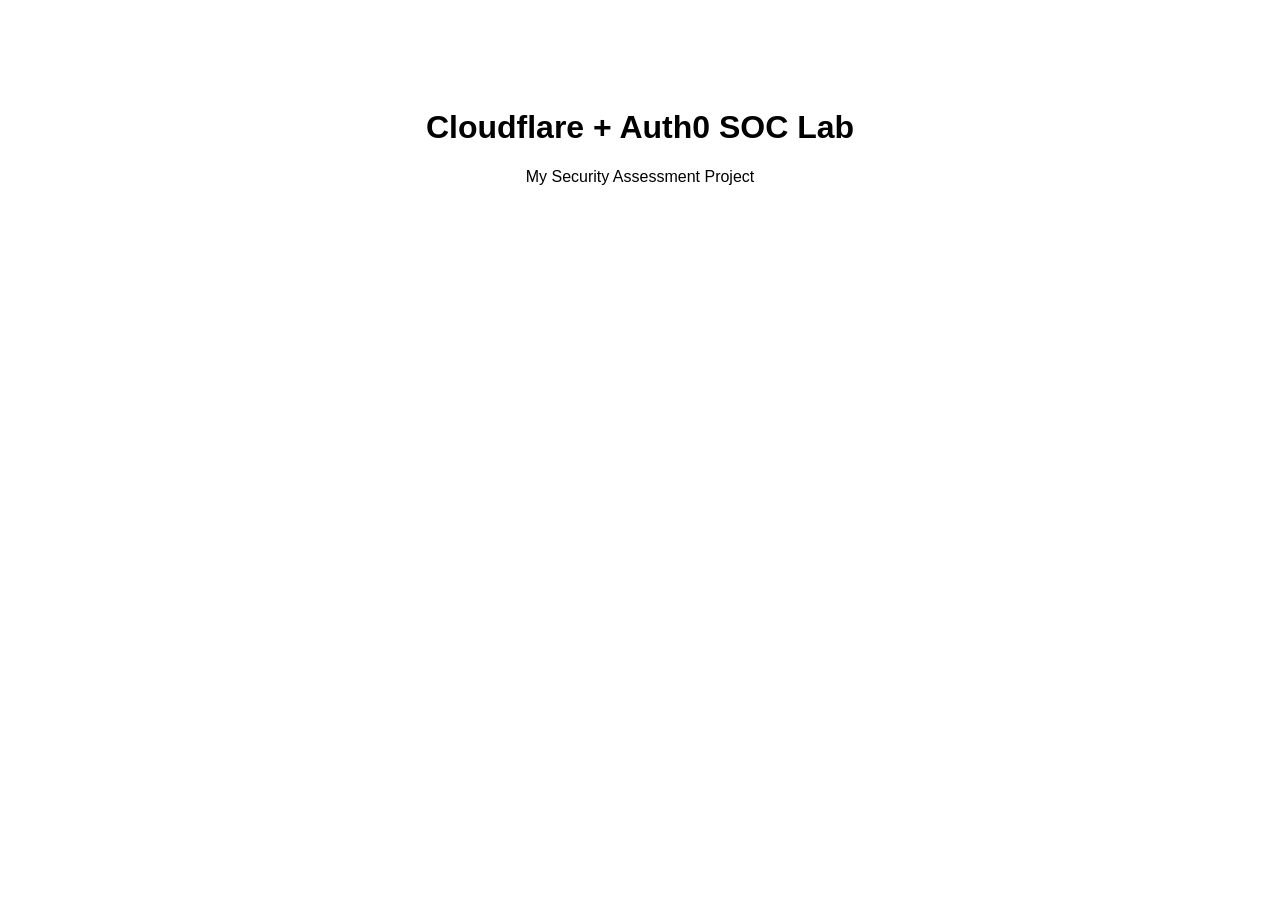
==== index.html @ 98a67a25 "Create index.html" ====
<!DOCTYPE html>
<html lang="en">
<head>
  <meta charset="UTF-8">
  <meta name="viewport" content="width=device-width, initial-scale=1.0">
  <title>Security Assessment Lab</title>
</head>
<body style="font-family: Arial; text-align:center; padding:80px;">
  <h1>Cloudflare + Auth0 SOC Lab</h1>
  <p>My Security Assessment Project</p>
</body>
</html>
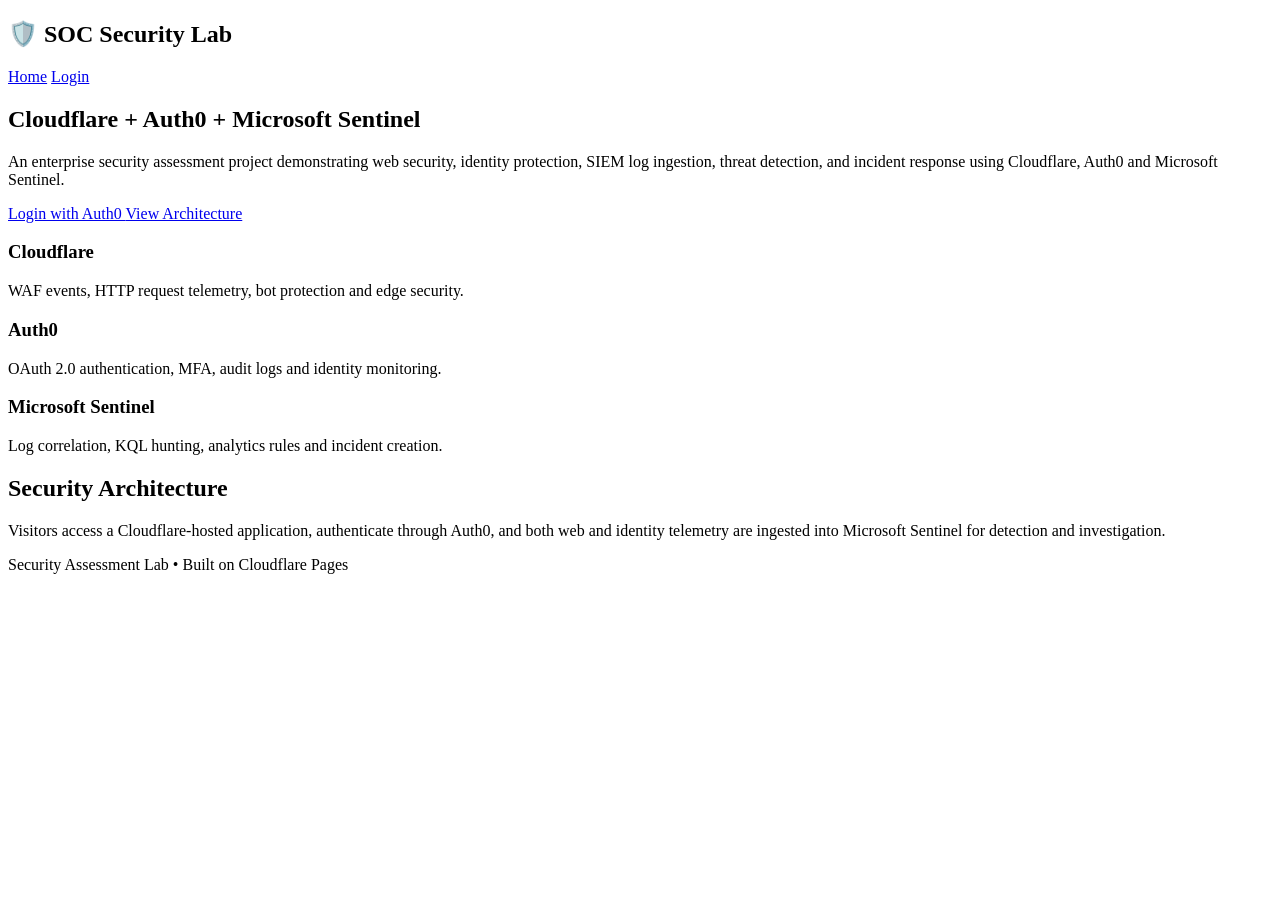
==== commit 7797744e: "Update index.html" ====
--- a/index.html
+++ b/index.html
@@ -3,10 +3,80 @@
 <head>
   <meta charset="UTF-8">
   <meta name="viewport" content="width=device-width, initial-scale=1.0">
-  <title>Security Assessment Lab</title>
+  <title>SOC Security Assessment Lab</title>
+  <link rel="stylesheet" href="css/style.css">
 </head>
-<body style="font-family: Arial; text-align:center; padding:80px;">
-  <h1>Cloudflare + Auth0 SOC Lab</h1>
-  <p>My Security Assessment Project</p>
+<body>
+
+  <nav>
+    <h2>🛡️ SOC Security Lab</h2>
+
+    <div>
+      <a href="index.html">Home</a>
+      <a href="login.html" class="login-link">Login</a>
+    </div>
+  </nav>
+
+  <section class="hero">
+
+    <h1>Cloudflare + Auth0 + Microsoft Sentinel</h1>
+
+    <p>
+      An enterprise security assessment project demonstrating web security,
+      identity protection, SIEM log ingestion, threat detection, and incident
+      response using Cloudflare, Auth0 and Microsoft Sentinel.
+    </p>
+
+    <div class="buttons">
+      <a href="login.html" class="btn primary">
+        Login with Auth0
+      </a>
+
+      <a href="#architecture" class="btn secondary">
+        View Architecture
+      </a>
+    </div>
+
+  </section>
+
+  <section class="features">
+
+    <div class="card">
+      <h3>Cloudflare</h3>
+      <p>
+        WAF events, HTTP request telemetry, bot protection and edge security.
+      </p>
+    </div>
+
+    <div class="card">
+      <h3>Auth0</h3>
+      <p>
+        OAuth 2.0 authentication, MFA, audit logs and identity monitoring.
+      </p>
+    </div>
+
+    <div class="card">
+      <h3>Microsoft Sentinel</h3>
+      <p>
+        Log correlation, KQL hunting, analytics rules and incident creation.
+      </p>
+    </div>
+
+  </section>
+
+  <section id="architecture" class="architecture">
+    <h2>Security Architecture</h2>
+
+    <p>
+      Visitors access a Cloudflare-hosted application, authenticate through
+      Auth0, and both web and identity telemetry are ingested into
+      Microsoft Sentinel for detection and investigation.
+    </p>
+  </section>
+
+  <footer>
+    <p>Security Assessment Lab • Built on Cloudflare Pages</p>
+  </footer>
+
 </body>
 </html>
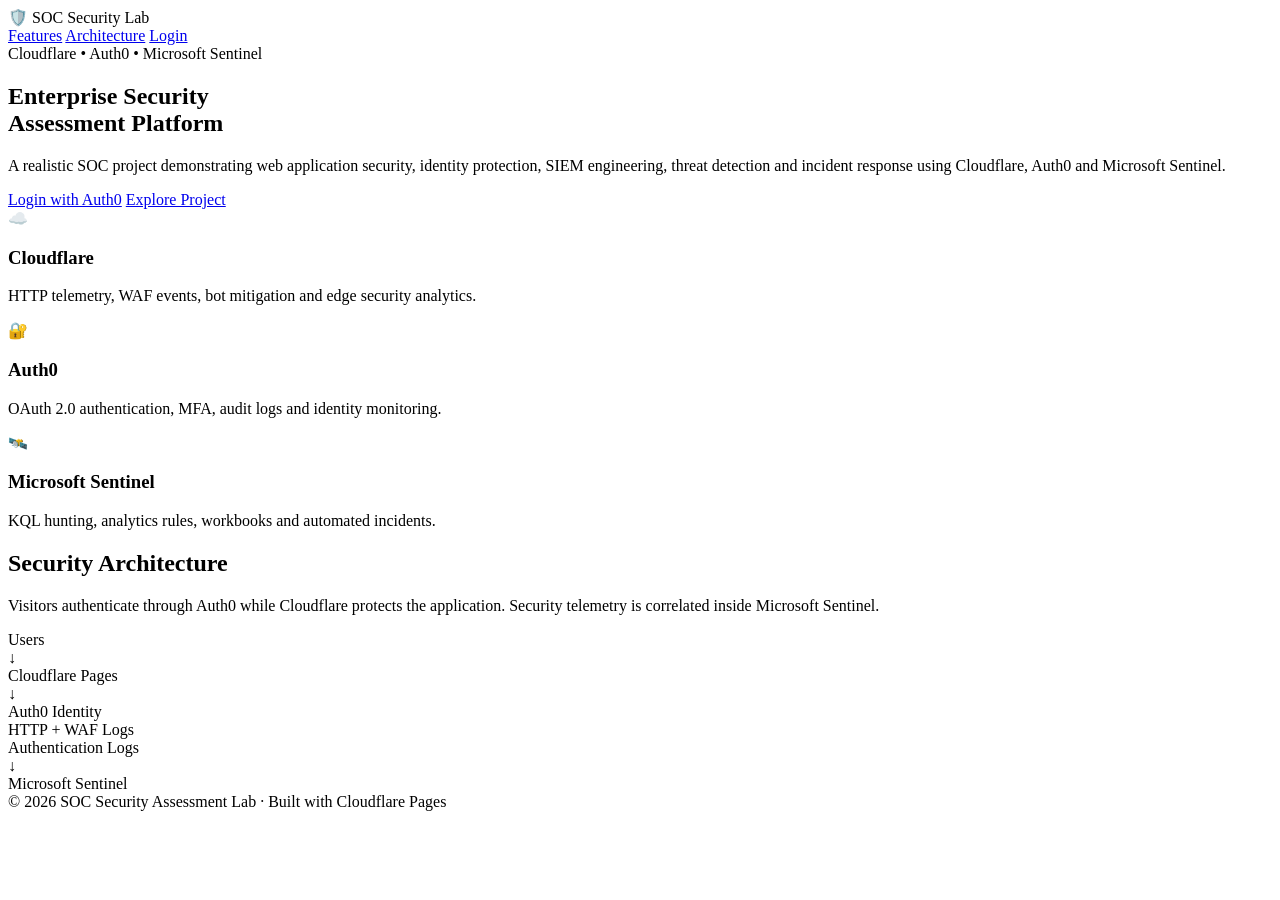
==== commit e589518d: "Update index.html" ====
--- a/index.html
+++ b/index.html
@@ -8,75 +8,98 @@
 </head>
 <body>
 
+<header class="navbar">
+  <div class="logo">
+    🛡️ <span>SOC Security Lab</span>
+  </div>
+
   <nav>
-    <h2>🛡️ SOC Security Lab</h2>
+    <a href="#features">Features</a>
+    <a href="#architecture">Architecture</a>
+    <a href="login.html" class="nav-btn">Login</a>
+  </nav>
+</header>
 
-    <div>
-      <a href="index.html">Home</a>
-      <a href="login.html" class="login-link">Login</a>
-    </div>
-  </nav>
+<section class="hero">
 
-  <section class="hero">
+  <div class="badge">
+    Cloudflare • Auth0 • Microsoft Sentinel
+  </div>
 
-    <h1>Cloudflare + Auth0 + Microsoft Sentinel</h1>
+  <h1>
+    Enterprise Security <br>
+    Assessment Platform
+  </h1>
 
-    <p>
-      An enterprise security assessment project demonstrating web security,
-      identity protection, SIEM log ingestion, threat detection, and incident
-      response using Cloudflare, Auth0 and Microsoft Sentinel.
-    </p>
+  <p>
+    A realistic SOC project demonstrating web application security,
+    identity protection, SIEM engineering, threat detection and incident
+    response using Cloudflare, Auth0 and Microsoft Sentinel.
+  </p>
 
-    <div class="buttons">
-      <a href="login.html" class="btn primary">
-        Login with Auth0
-      </a>
+  <div class="hero-buttons">
+    <a href="login.html" class="primary">Login with Auth0</a>
+    <a href="#features" class="secondary">Explore Project</a>
+  </div>
 
-      <a href="#architecture" class="btn secondary">
-        View Architecture
-      </a>
+</section>
+
+<section id="features" class="features">
+
+  <div class="feature-card">
+    <div class="icon">☁️</div>
+    <h3>Cloudflare</h3>
+    <p>HTTP telemetry, WAF events, bot mitigation and edge security analytics.</p>
+  </div>
+
+  <div class="feature-card">
+    <div class="icon">🔐</div>
+    <h3>Auth0</h3>
+    <p>OAuth 2.0 authentication, MFA, audit logs and identity monitoring.</p>
+  </div>
+
+  <div class="feature-card">
+    <div class="icon">🛰️</div>
+    <h3>Microsoft Sentinel</h3>
+    <p>KQL hunting, analytics rules, workbooks and automated incidents.</p>
+  </div>
+
+</section>
+
+<section id="architecture" class="architecture">
+
+  <h2>Security Architecture</h2>
+
+  <p>
+    Visitors authenticate through Auth0 while Cloudflare protects the
+    application. Security telemetry is correlated inside Microsoft Sentinel.
+  </p>
+
+  <div class="diagram">
+
+    <div class="node">Users</div>
+    <div class="arrow">↓</div>
+
+    <div class="node orange">Cloudflare Pages</div>
+    <div class="arrow">↓</div>
+
+    <div class="node purple">Auth0 Identity</div>
+
+    <div class="split">
+      <div class="branch blue">HTTP + WAF Logs</div>
+      <div class="branch pink">Authentication Logs</div>
     </div>
 
-  </section>
+    <div class="arrow">↓</div>
+    <div class="node green">Microsoft Sentinel</div>
 
-  <section class="features">
+  </div>
 
-    <div class="card">
-      <h3>Cloudflare</h3>
-      <p>
-        WAF events, HTTP request telemetry, bot protection and edge security.
-      </p>
-    </div>
+</section>
 
-    <div class="card">
-      <h3>Auth0</h3>
-      <p>
-        OAuth 2.0 authentication, MFA, audit logs and identity monitoring.
-      </p>
-    </div>
-
-    <div class="card">
-      <h3>Microsoft Sentinel</h3>
-      <p>
-        Log correlation, KQL hunting, analytics rules and incident creation.
-      </p>
-    </div>
-
-  </section>
-
-  <section id="architecture" class="architecture">
-    <h2>Security Architecture</h2>
-
-    <p>
-      Visitors access a Cloudflare-hosted application, authenticate through
-      Auth0, and both web and identity telemetry are ingested into
-      Microsoft Sentinel for detection and investigation.
-    </p>
-  </section>
-
-  <footer>
-    <p>Security Assessment Lab • Built on Cloudflare Pages</p>
-  </footer>
+<footer>
+  © 2026 SOC Security Assessment Lab · Built with Cloudflare Pages
+</footer>
 
 </body>
 </html>
